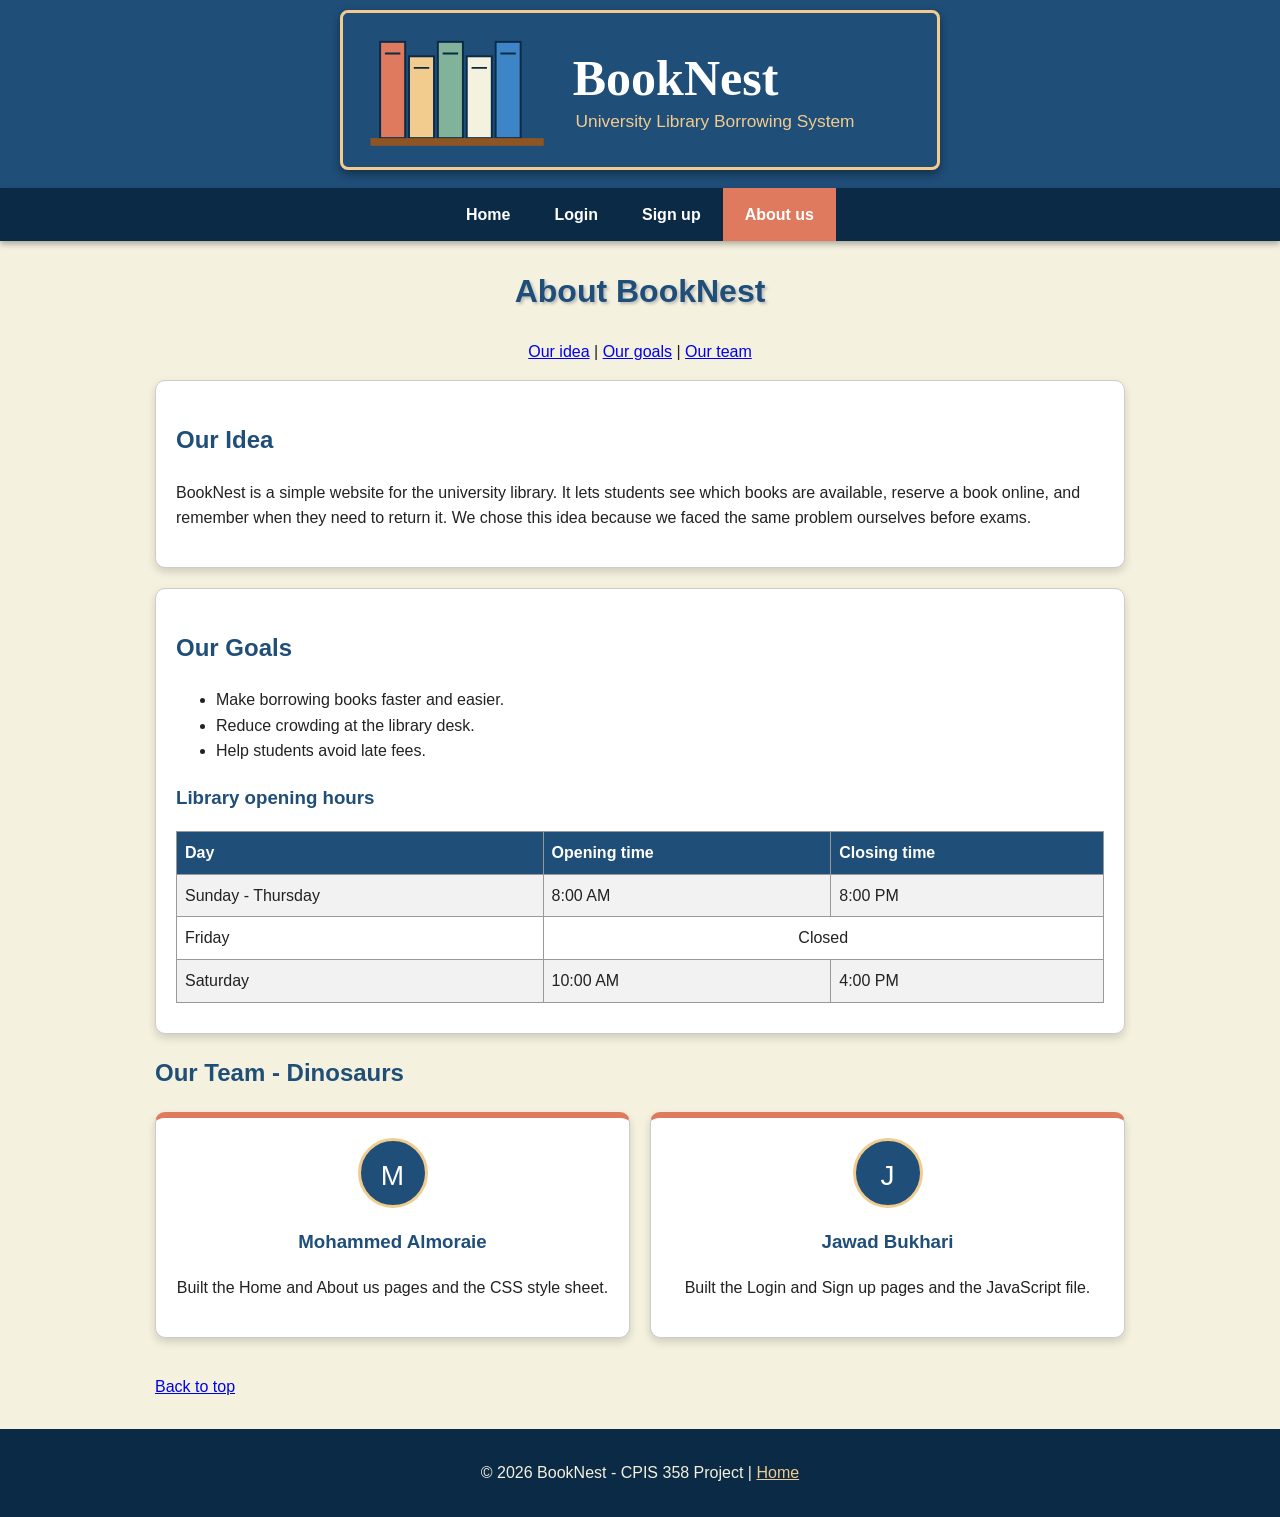
==== about.html @ 34f8da9b "Create about.html" ====
<!DOCTYPE html>
<html lang="en">
<head>
    <meta charset="UTF-8">
    <meta name="viewport" content="width=device-width, initial-scale=1.0">
    <title>About Us | BookNest Library System</title>
    <link rel="stylesheet" href="css/style.css">

    <!-- Internal CSS -->
    <style>
        .avatar {
            width: 70px;
            height: 70px;
            line-height: 70px;
            margin: 0 auto 10px;
            border-radius: 50%;
            background-color: #1f4e79;
            color: white;
            font-size: 28px;
            text-align: center;
            border: 3px solid #f2cc8f;
        }
    </style>
</head>
<body>

    <header id="top">
        <img src="images/booknest-logo.svg" alt="BookNest logo" width="600" height="160" usemap="#logoMap">
        <map name="logoMap">
            <area shape="rect" coords="20,25,200,140" href="about.html" alt="About BookNest">
            <area shape="rect" coords="230,30,520,95" href="about.html#idea" alt="Our idea">
            <area shape="rect" coords="230,95,570,125" href="about.html#team" alt="Our team">
        </map>
    </header>

    <nav>
        <ul>
            <li><a href="index.html">Home</a></li>
            <li><a href="login.html">Login</a></li>
            <li><a href="signup.html">Sign up</a></li>
            <li><a href="about.html" class="active">About us</a></li>
        </ul>
    </nav>

    <main>
        <h1 class="center">About BookNest</h1>

        <p class="center">
            <a href="#idea">Our idea</a> |
            <a href="#goals">Our goals</a> |
            <a href="#team">Our team</a>
        </p>

        <article>
            <section id="idea" class="box">
                <h2>Our Idea</h2>
                <p>
                    BookNest is a simple website for the university library. It lets students see which
                    books are available, reserve a book online, and remember when they need to return it.
                    We chose this idea because we faced the same problem ourselves before exams.
                </p>
            </section>

            <section id="goals" class="box">
                <h2>Our Goals</h2>
                <ul>
                    <li>Make borrowing books faster and easier.</li>
                    <li>Reduce crowding at the library desk.</li>
                    <li>Help students avoid late fees.</li>
                </ul>

                <h3>Library opening hours</h3>
                <table>
                    <tr>
                        <th>Day</th>
                        <th>Opening time</th>
                        <th>Closing time</th>
                    </tr>
                    <tr>
                        <td>Sunday - Thursday</td>
                        <td>8:00 AM</td>
                        <td>8:00 PM</td>
                    </tr>
                    <tr>
                        <td>Friday</td>
                        <td colspan="2" style="text-align: center;">Closed</td>
                    </tr>
                    <tr>
                        <td>Saturday</td>
                        <td>10:00 AM</td>
                        <td>4:00 PM</td>
                    </tr>
                </table>
            </section>

            <section id="team">
                <h2>Our Team - Dinosaurs</h2>
                <div class="team">
                    <div class="box center">
                        <div class="avatar">M</div>
                        <h3>Mohammed Almoraie</h3>
                        <p>Built the Home and About us pages and the CSS style sheet.</p>
                    </div>
                    <div class="box center">
                        <div class="avatar">J</div>
                        <h3>Jawad Bukhari</h3>
                        <p>Built the Login and Sign up pages and the JavaScript file.</p>
                    </div>
                </div>
                <p><a href="#top">Back to top</a></p>
            </section>
        </article>
    </main>

    <footer>
        <p>&copy; <span id="year"></span> BookNest - CPIS 358 Project |
            <a href="index.html">Home</a></p>
    </footer>

    <script src="js/script.js"></script>
</body>
</html>
---- css/style.css ----
/* ===== BookNest - External Style Sheet ===== */

/* ---------- Basic page setup ---------- */
* {
    box-sizing: border-box;
}

body {
    margin: 0;
    font-family: Arial, Helvetica, sans-serif;
    background-color: #f4f1de;
    color: #222;
    line-height: 1.6;
}

/* ---------- Master page: header ---------- */
header {
    background-color: #1f4e79;
    text-align: center;
    padding: 10px;
    position: relative;
}

header img {
    max-width: 100%;
    border: 3px solid #f2cc8f;
    border-radius: 8px;
    box-shadow: 0 4px 10px rgba(0, 0, 0, 0.4);
}

/* ---------- Master page: menu ---------- */
nav {
    background-color: #0b2a45;
    position: sticky;
    top: 0;
    z-index: 100;          /* layering: menu stays above the page content */
    box-shadow: 0 3px 6px rgba(0, 0, 0, 0.3);
}

nav ul {
    list-style: none;
    margin: 0;
    padding: 0;
    display: flex;
    justify-content: center;
    flex-wrap: wrap;
}

nav li a {
    display: block;
    color: white;
    text-decoration: none;
    padding: 14px 22px;
    font-weight: bold;
}

nav li a:hover,
nav li a.active {
    background-color: #e07a5f;
}

/* ---------- Main content ---------- */
main {
    max-width: 1000px;
    margin: 25px auto;
    padding: 0 15px;
}

h1, h2, h3 {
    color: #1f4e79;
}

h1 {
    text-shadow: 2px 2px 3px #bbb;   /* text shadow effect */
}

/* ---------- General classes (can be used on any element) ---------- */
.box {
    background-color: white;
    border: 1px solid #ccc;
    border-radius: 10px;
    padding: 20px;
    margin-bottom: 20px;
    box-shadow: 0 4px 8px rgba(0, 0, 0, 0.15);   /* box shadow */
}

.center {
    text-align: center;
}

.highlight {
    color: #e07a5f;
    font-weight: bold;
}

.btn {
    background-color: #1f4e79;
    color: white;
    border: none;
    border-radius: 6px;
    padding: 10px 20px;
    font-size: 16px;
    cursor: pointer;
    text-decoration: none;
    display: inline-block;
    box-shadow: 0 3px 5px rgba(0, 0, 0, 0.3);
}

.btn:hover {
    background-color: #e07a5f;
}

/* Element-specific class (only works on <p>) */
p.note {
    border-left: 5px solid #81b29a;
    background-color: #eef6f1;
    padding: 10px;
}

/* ---------- Layering technique (z-index) ---------- */
.layer-container {
    position: relative;
    height: 140px;
    margin-bottom: 20px;
}

.layer {
    position: absolute;
    width: 260px;
    padding: 15px;
    border-radius: 10px;
    color: white;
    box-shadow: 0 5px 12px rgba(0, 0, 0, 0.35);
}

.layer-1 {
    background-color: #81b29a;
    top: 0;
    left: 0;
    z-index: 1;
}

.layer-2 {
    background-color: #3d85c6;
    top: 35px;
    left: 70px;
    z-index: 2;
}

.layer-3 {
    background-color: #e07a5f;
    top: 70px;
    left: 140px;
    z-index: 3;
}

/* ---------- Tables ---------- */
table {
    width: 100%;
    border-collapse: collapse;
    margin: 10px 0;
}

th, td {
    border: 1px solid #999;
    padding: 8px;
    text-align: left;
}

th {
    background-color: #1f4e79;
    color: white;
}

tr:nth-child(even) {
    background-color: #f2f2f2;
}

/* ---------- Forms ---------- */
.form-box {
    max-width: 420px;
    margin: 0 auto;
}

.form-box label {
    display: block;
    margin-top: 12px;
    font-weight: bold;
}

.form-box input,
.form-box select {
    width: 100%;
    padding: 9px;
    margin-top: 4px;
    border: 2px solid #ccc;
    border-radius: 6px;
}

.form-box input:focus,
.form-box select:focus {
    border-color: #3d85c6;
    outline: none;
}

.form-box .check-line input {
    width: auto;
}

.error {
    color: #c0392b;
    font-size: 14px;
}

.success {
    color: #2e7d32;
    font-weight: bold;
}

/* ---------- Team cards (About us) ---------- */
.team {
    display: flex;
    gap: 20px;
    flex-wrap: wrap;
}

.team .box {
    flex: 1;
    min-width: 220px;
    border-top: 6px solid #e07a5f;
}

/* ---------- Master page: footer ---------- */
footer {
    background-color: #0b2a45;
    color: #f4f1de;
    text-align: center;
    padding: 15px;
    margin-top: 30px;
}

footer a {
    color: #f2cc8f;
}
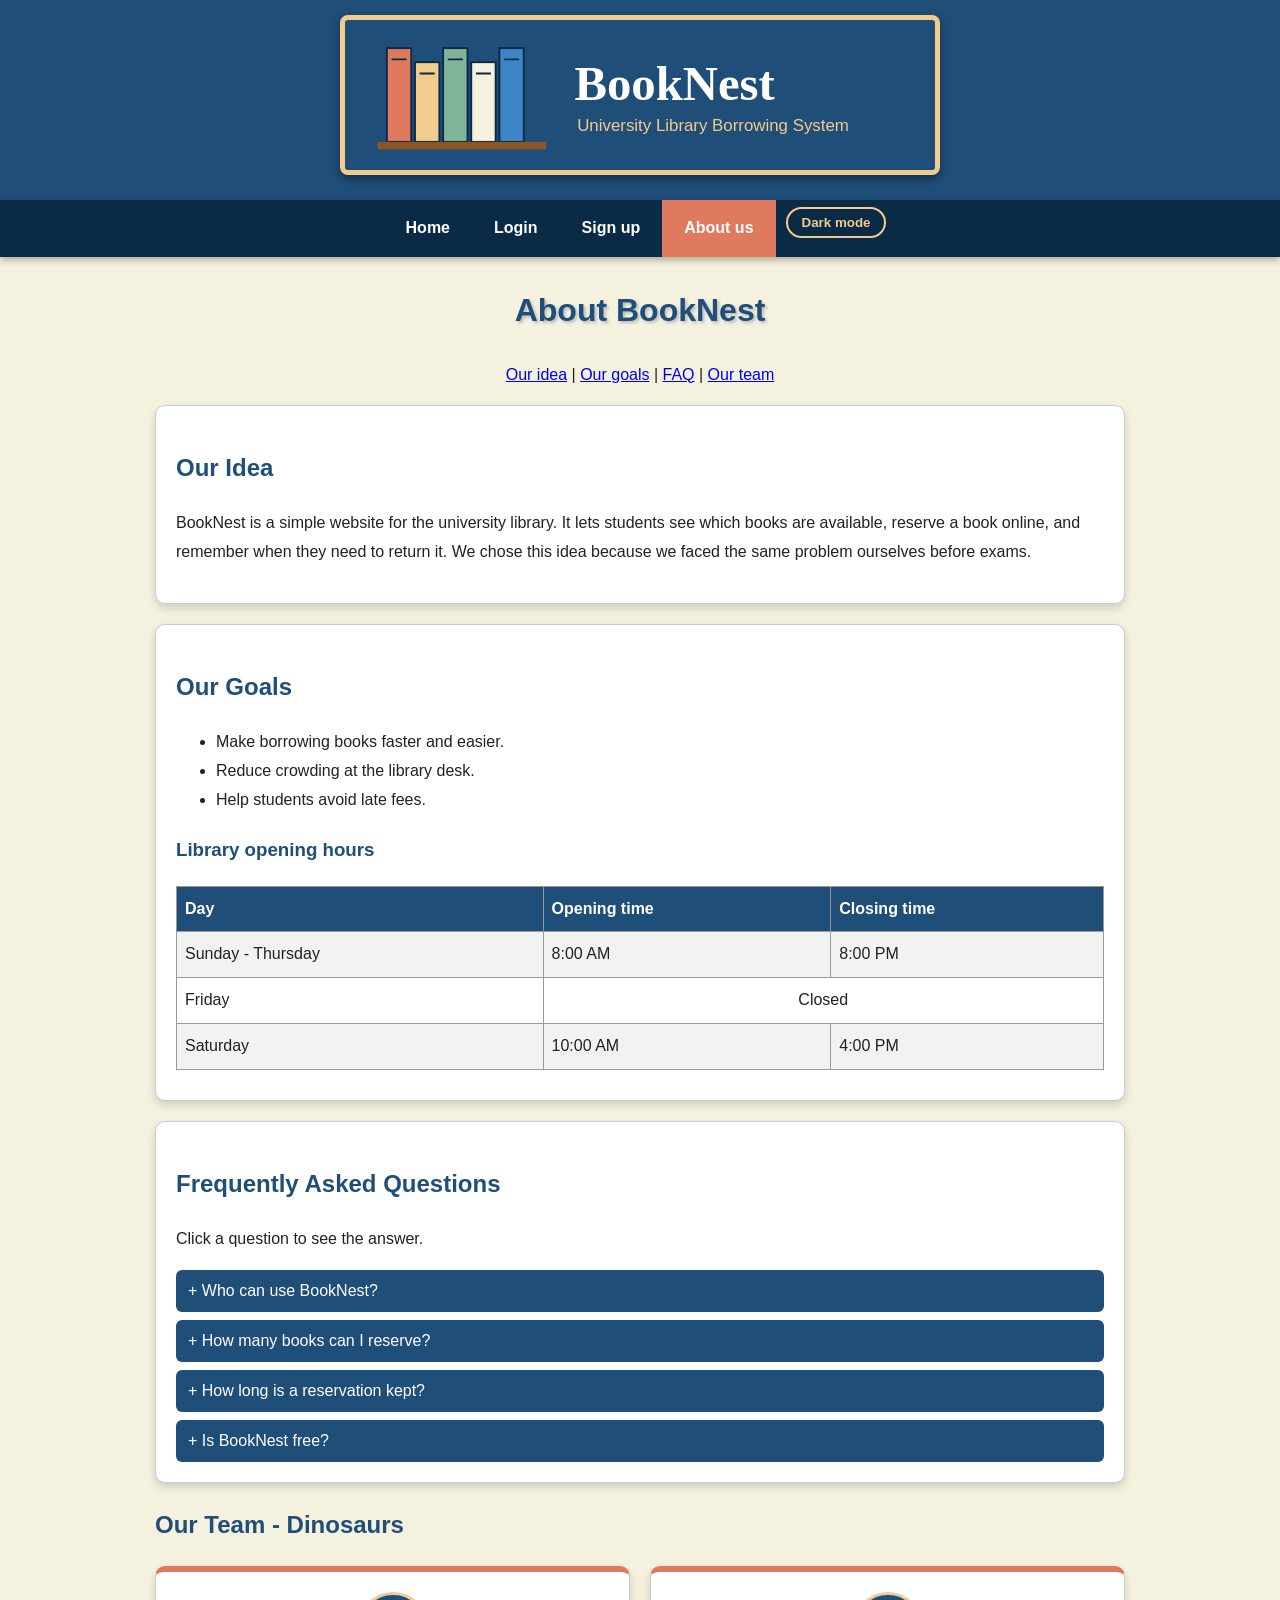
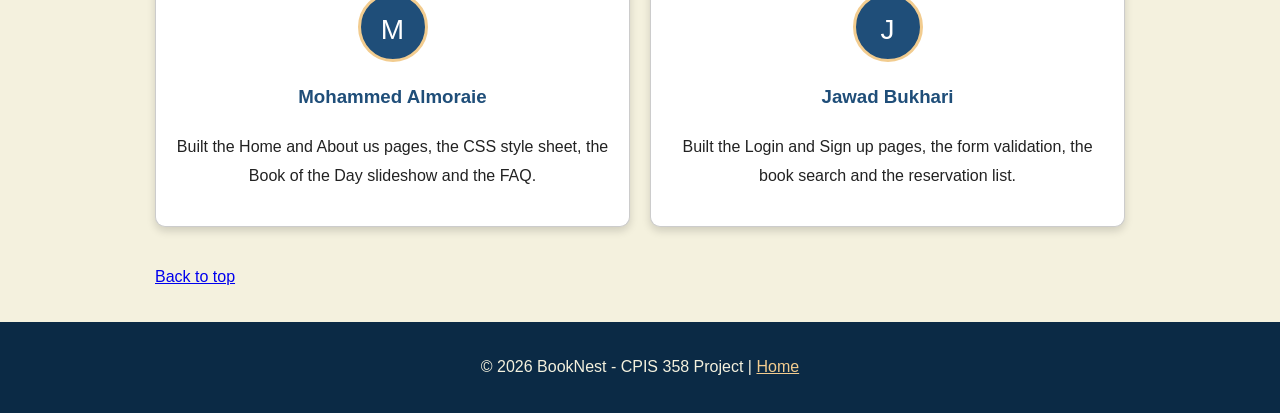
==== commit 98704e1a: "Update pages for Assignment 2: Book of the Day, search, reservations, FAQ, form checks, dark mode" ====
--- a/about.html
+++ b/about.html
@@ -39,6 +39,7 @@
             <li><a href="login.html">Login</a></li>
             <li><a href="signup.html">Sign up</a></li>
             <li><a href="about.html" class="active">About us</a></li>
+            <li><button type="button" id="themeBtn" class="theme-btn" onclick="toggleTheme()">Dark mode</button></li>
         </ul>
     </nav>
 
@@ -48,6 +49,7 @@
         <p class="center">
             <a href="#idea">Our idea</a> |
             <a href="#goals">Our goals</a> |
+            <a href="#faq">FAQ</a> |
             <a href="#team">Our team</a>
         </p>
 
@@ -93,18 +95,25 @@
                 </table>
             </section>
 
+            <!-- The questions and answers are created by JavaScript -->
+            <section id="faq" class="box">
+                <h2>Frequently Asked Questions</h2>
+                <p>Click a question to see the answer.</p>
+                <div id="faqList"></div>
+            </section>
+
             <section id="team">
                 <h2>Our Team - Dinosaurs</h2>
                 <div class="team">
                     <div class="box center">
                         <div class="avatar">M</div>
                         <h3>Mohammed Almoraie</h3>
-                        <p>Built the Home and About us pages and the CSS style sheet.</p>
+                        <p>Built the Home and About us pages, the CSS style sheet, the Book of the Day slideshow and the FAQ.</p>
                     </div>
                     <div class="box center">
                         <div class="avatar">J</div>
                         <h3>Jawad Bukhari</h3>
-                        <p>Built the Login and Sign up pages and the JavaScript file.</p>
+                        <p>Built the Login and Sign up pages, the form validation, the book search and the reservation list.</p>
                     </div>
                 </div>
                 <p><a href="#top">Back to top</a></p>
@@ -117,6 +126,10 @@
             <a href="index.html">Home</a></p>
     </footer>
 
+    <!-- Back to top button (shown by JavaScript when the user scrolls) -->
+    <button type="button" id="topBtn" class="top-btn" onclick="goToTop()" title="Back to top">&#8679;</button>
+
+    <!-- External JavaScript -->
     <script src="js/script.js"></script>
 </body>
 </html>
--- a/css/style.css
+++ b/css/style.css
@@ -10,20 +10,20 @@
     font-family: Arial, Helvetica, sans-serif;
     background-color: #f4f1de;
     color: #222;
-    line-height: 1.6;
+    line-height: 1.8;
 }
 
 /* ---------- Master page: header ---------- */
 header {
     background-color: #1f4e79;
     text-align: center;
-    padding: 10px;
+    padding: 15px;
     position: relative;
 }
 
 header img {
     max-width: 100%;
-    border: 3px solid #f2cc8f;
+    border: 5px solid #f2cc8f;
     border-radius: 8px;
     box-shadow: 0 4px 10px rgba(0, 0, 0, 0.4);
 }
@@ -34,7 +34,7 @@
     position: sticky;
     top: 0;
     z-index: 100;          /* layering: menu stays above the page content */
-    box-shadow: 0 3px 6px rgba(0, 0, 0, 0.3);
+    box-shadow: 0 3px 7px rgba(0, 0, 0, 0.3);
 }
 
 nav ul {
@@ -242,3 +242,227 @@
 footer a {
     color: #f2cc8f;
 }
+
+/* =========================================================
+   Assignment 2 - styles used by the JavaScript features
+   ========================================================= */
+
+/* ---------- Dark mode button in the menu ---------- */
+.theme-btn {
+    background-color: transparent;
+    color: #f2cc8f;
+    border: 2px solid #f2cc8f;
+    border-radius: 20px;
+    padding: 6px 14px;
+    margin: 7px 10px;
+    font-weight: bold;
+    cursor: pointer;
+}
+
+.theme-btn:hover {
+    background-color: #f2cc8f;
+    color: #0b2a45;
+}
+
+/* ---------- Back to top button (layering with z-index) ---------- */
+.top-btn {
+    display: none;            /* JavaScript shows it after scrolling */
+    position: fixed;
+    right: 20px;
+    bottom: 20px;
+    z-index: 200;             /* above the menu and the page */
+    width: 48px;
+    height: 48px;
+    border: none;
+    border-radius: 50%;
+    background-color: #e07a5f;
+    color: white;
+    font-size: 24px;
+    cursor: pointer;
+    box-shadow: 0 4px 10px rgba(0, 0, 0, 0.4);
+}
+
+/* ---------- Book of the Day ---------- */
+.book-day {
+    display: flex;
+    gap: 25px;
+    align-items: center;
+    flex-wrap: wrap;
+}
+
+.book-day img {
+    border-radius: 6px;
+    box-shadow: 6px 6px 12px rgba(0, 0, 0, 0.35);
+}
+
+.book-info {
+    flex: 1;
+    min-width: 240px;
+}
+
+.dots {
+    margin-top: 12px;
+}
+
+.dot {
+    display: inline-block;
+    width: 14px;
+    height: 14px;
+    margin-right: 6px;
+    border-radius: 50%;
+    background-color: #ccc;
+    cursor: pointer;
+}
+
+/* ---------- Search bar ---------- */
+.search-bar {
+    display: flex;
+    gap: 10px;
+    flex-wrap: wrap;
+}
+
+.search-bar input,
+.search-bar select {
+    padding: 9px;
+    border: 2px solid #ccc;
+    border-radius: 6px;
+    font-size: 15px;
+}
+
+.search-bar input {
+    flex: 1;
+    min-width: 200px;
+}
+
+/* ---------- Small buttons and reservation list ---------- */
+.small-btn {
+    background-color: #81b29a;
+    color: white;
+    border: none;
+    border-radius: 5px;
+    padding: 5px 10px;
+    cursor: pointer;
+}
+
+.small-btn:hover {
+    background-color: #1f4e79;
+}
+
+.small-btn:disabled {
+    background-color: #aaa;
+    cursor: not-allowed;
+}
+
+.reserve-box {
+    border: 2px dashed #81b29a;
+    border-radius: 10px;
+    padding: 10px 20px;
+    margin-top: 15px;
+}
+
+.reserve-item {
+    margin-bottom: 8px;
+}
+
+.reserve-item .small-btn {
+    background-color: #c0392b;
+    margin-left: 8px;
+}
+
+/* ---------- Password strength bar ---------- */
+.strength {
+    height: 8px;
+    margin-top: 6px;
+    background-color: #e0e0e0;
+    border-radius: 4px;
+    overflow: hidden;
+}
+
+.strength-bar {
+    width: 0;
+    height: 100%;
+    transition: width 0.3s;
+}
+
+.strength-text {
+    margin: 2px 0 0;
+    font-size: 13px;
+    font-weight: bold;
+}
+
+.error ul {
+    margin: 5px 0;
+    padding-left: 20px;
+}
+
+/* ---------- FAQ (About us) ---------- */
+.faq-q {
+    display: block;
+    width: 100%;
+    text-align: left;
+    background-color: #1f4e79;
+    color: white;
+    border: none;
+    border-radius: 6px;
+    padding: 12px;
+    margin-top: 8px;
+    font-size: 16px;
+    cursor: pointer;
+}
+
+.faq-a {
+    background-color: #eef6f1;
+    border-left: 5px solid #81b29a;
+    margin: 0;
+    padding: 10px;
+}
+
+/* ---------- Dark mode (class added by JavaScript) ---------- */
+body.dark {
+    background-color: #1b1b1b;
+    color: #eee;
+}
+
+body.dark .box,
+body.dark .reserve-box {
+    background-color: #2b2b2b;
+    border-color: #555;
+}
+
+body.dark h1,
+body.dark h2,
+body.dark h3 {
+    color: #f2cc8f;
+    text-shadow: none;
+}
+
+body.dark a {
+    color: #8ecae6;
+}
+
+body.dark tr:nth-child(even) {
+    background-color: #333;
+}
+
+body.dark p.note,
+body.dark .faq-a {
+    background-color: #24352c;
+}
+
+body.dark input,
+body.dark select {
+    background-color: #3a3a3a;
+    color: #eee;
+}
+
+/* Row of a reserved book (class added by JavaScript) */
+tr.reserved-row td {
+    background-color: #fff3cd;
+    color: #222;
+}
+
+body.dark nav li a,
+body.dark .btn,
+body.dark footer a {
+    color: white;
+}
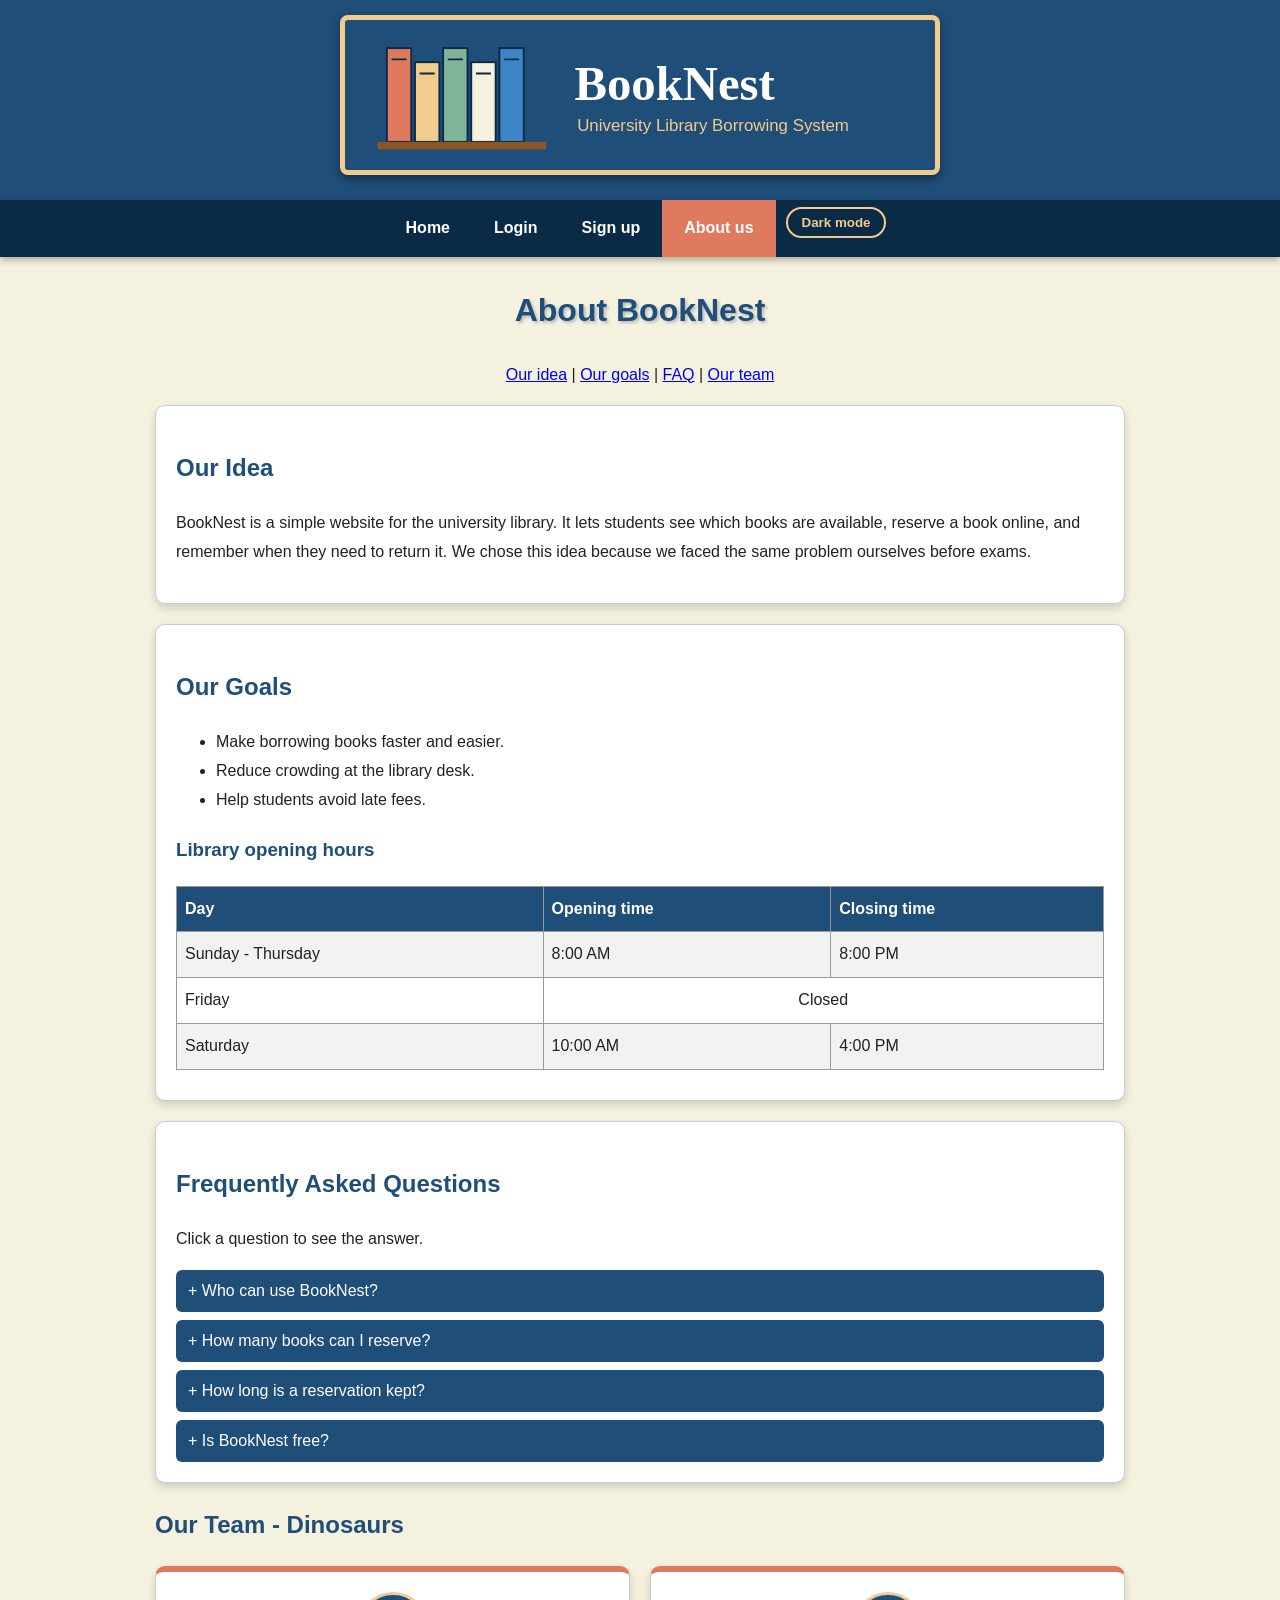
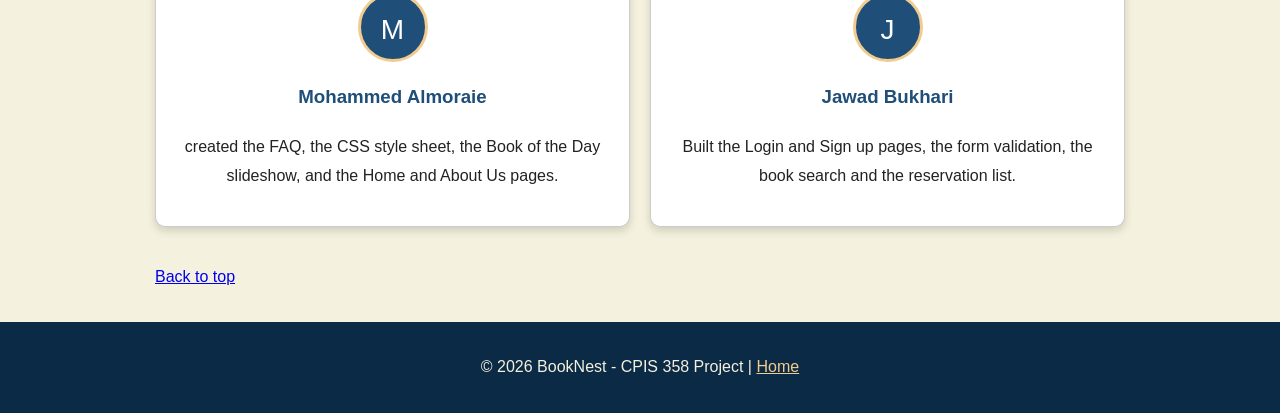
==== commit cfe75d10: "Update about.html" ====
--- a/about.html
+++ b/about.html
@@ -108,7 +108,7 @@
                     <div class="box center">
                         <div class="avatar">M</div>
                         <h3>Mohammed Almoraie</h3>
-                        <p>Built the Home and About us pages, the CSS style sheet, the Book of the Day slideshow and the FAQ.</p>
+                        <p>created the FAQ, the CSS style sheet, the Book of the Day slideshow, and the Home and About Us pages.</p>
                     </div>
                     <div class="box center">
                         <div class="avatar">J</div>
